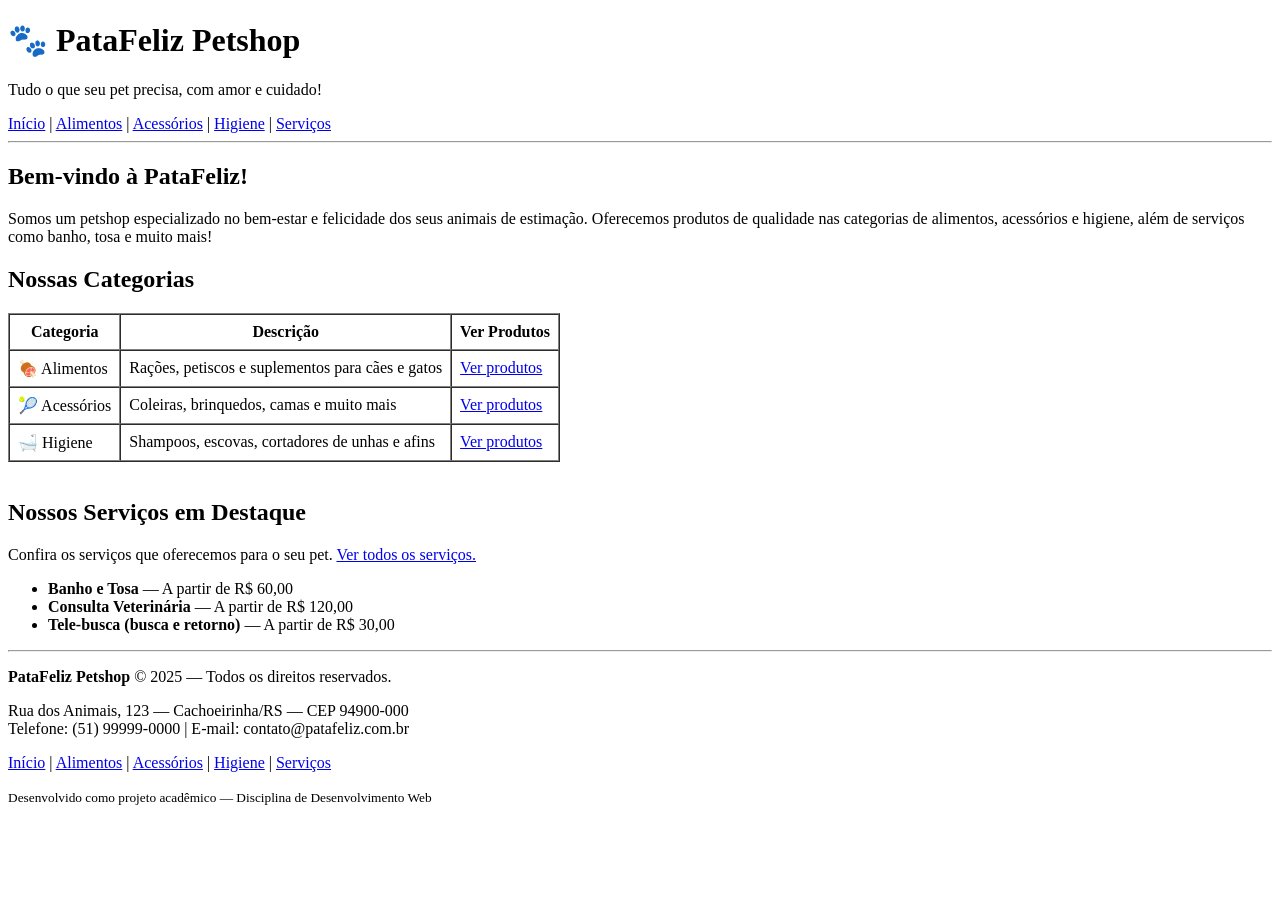
==== index.html @ 65766cdc "Add files via upload" ====
<!DOCTYPE html>
<html lang="pt-BR">
<head>
  <meta charset="UTF-8">
  <meta name="viewport" content="width=device-width, initial-scale=1.0">
  <title>PataFeliz Petshop</title>
</head>
<body>

  <!-- CABEÇALHO -->
  <header>
    <h1>🐾 PataFeliz Petshop</h1>
    <p>Tudo o que seu pet precisa, com amor e cuidado!</p>
    <nav>
      <a href="index.html">Início</a> |
      <a href="alimentos.html">Alimentos</a> |
      <a href="acessorios.html">Acessórios</a> |
      <a href="higiene.html">Higiene</a> |
      <a href="servicos.html">Serviços</a>
    </nav>
    <hr>
  </header>

  <!-- CORPO -->
  <main>
    <h2>Bem-vindo à PataFeliz!</h2>
    <p>
      Somos um petshop especializado no bem-estar e felicidade dos seus animais de estimação.
      Oferecemos produtos de qualidade nas categorias de alimentos, acessórios e higiene,
      além de serviços como banho, tosa e muito mais!
    </p>

    <h2>Nossas Categorias</h2>

    <table border="1" cellpadding="8" cellspacing="0">
      <tr>
        <th>Categoria</th>
        <th>Descrição</th>
        <th>Ver Produtos</th>
      </tr>
      <tr>
        <td>🍖 Alimentos</td>
        <td>Rações, petiscos e suplementos para cães e gatos</td>
        <td><a href="alimentos.html">Ver produtos</a></td>
      </tr>
      <tr>
        <td>🎾 Acessórios</td>
        <td>Coleiras, brinquedos, camas e muito mais</td>
        <td><a href="acessorios.html">Ver produtos</a></td>
      </tr>
      <tr>
        <td>🛁 Higiene</td>
        <td>Shampoos, escovas, cortadores de unhas e afins</td>
        <td><a href="higiene.html">Ver produtos</a></td>
      </tr>
    </table>

    <br>
    <h2>Nossos Serviços em Destaque</h2>
    <p>Confira os serviços que oferecemos para o seu pet. <a href="servicos.html">Ver todos os serviços.</a></p>

    <ul>
      <li><strong>Banho e Tosa</strong> — A partir de R$ 60,00</li>
      <li><strong>Consulta Veterinária</strong> — A partir de R$ 120,00</li>
      <li><strong>Tele-busca (busca e retorno)</strong> — A partir de R$ 30,00</li>
    </ul>

  </main>

  <!-- RODAPÉ -->
  <footer>
    <hr>
    <p>
      <strong>PataFeliz Petshop</strong> &copy; 2025 — Todos os direitos reservados.
    </p>
    <p>
      Rua dos Animais, 123 — Cachoeirinha/RS — CEP 94900-000<br>
      Telefone: (51) 99999-0000 | E-mail: contato@patafeliz.com.br
    </p>
    <nav>
      <a href="index.html">Início</a> |
      <a href="alimentos.html">Alimentos</a> |
      <a href="acessorios.html">Acessórios</a> |
      <a href="higiene.html">Higiene</a> |
      <a href="servicos.html">Serviços</a>
    </nav>
    <p><small>Desenvolvido como projeto acadêmico — Disciplina de Desenvolvimento Web</small></p>
  </footer>

</body>
</html>
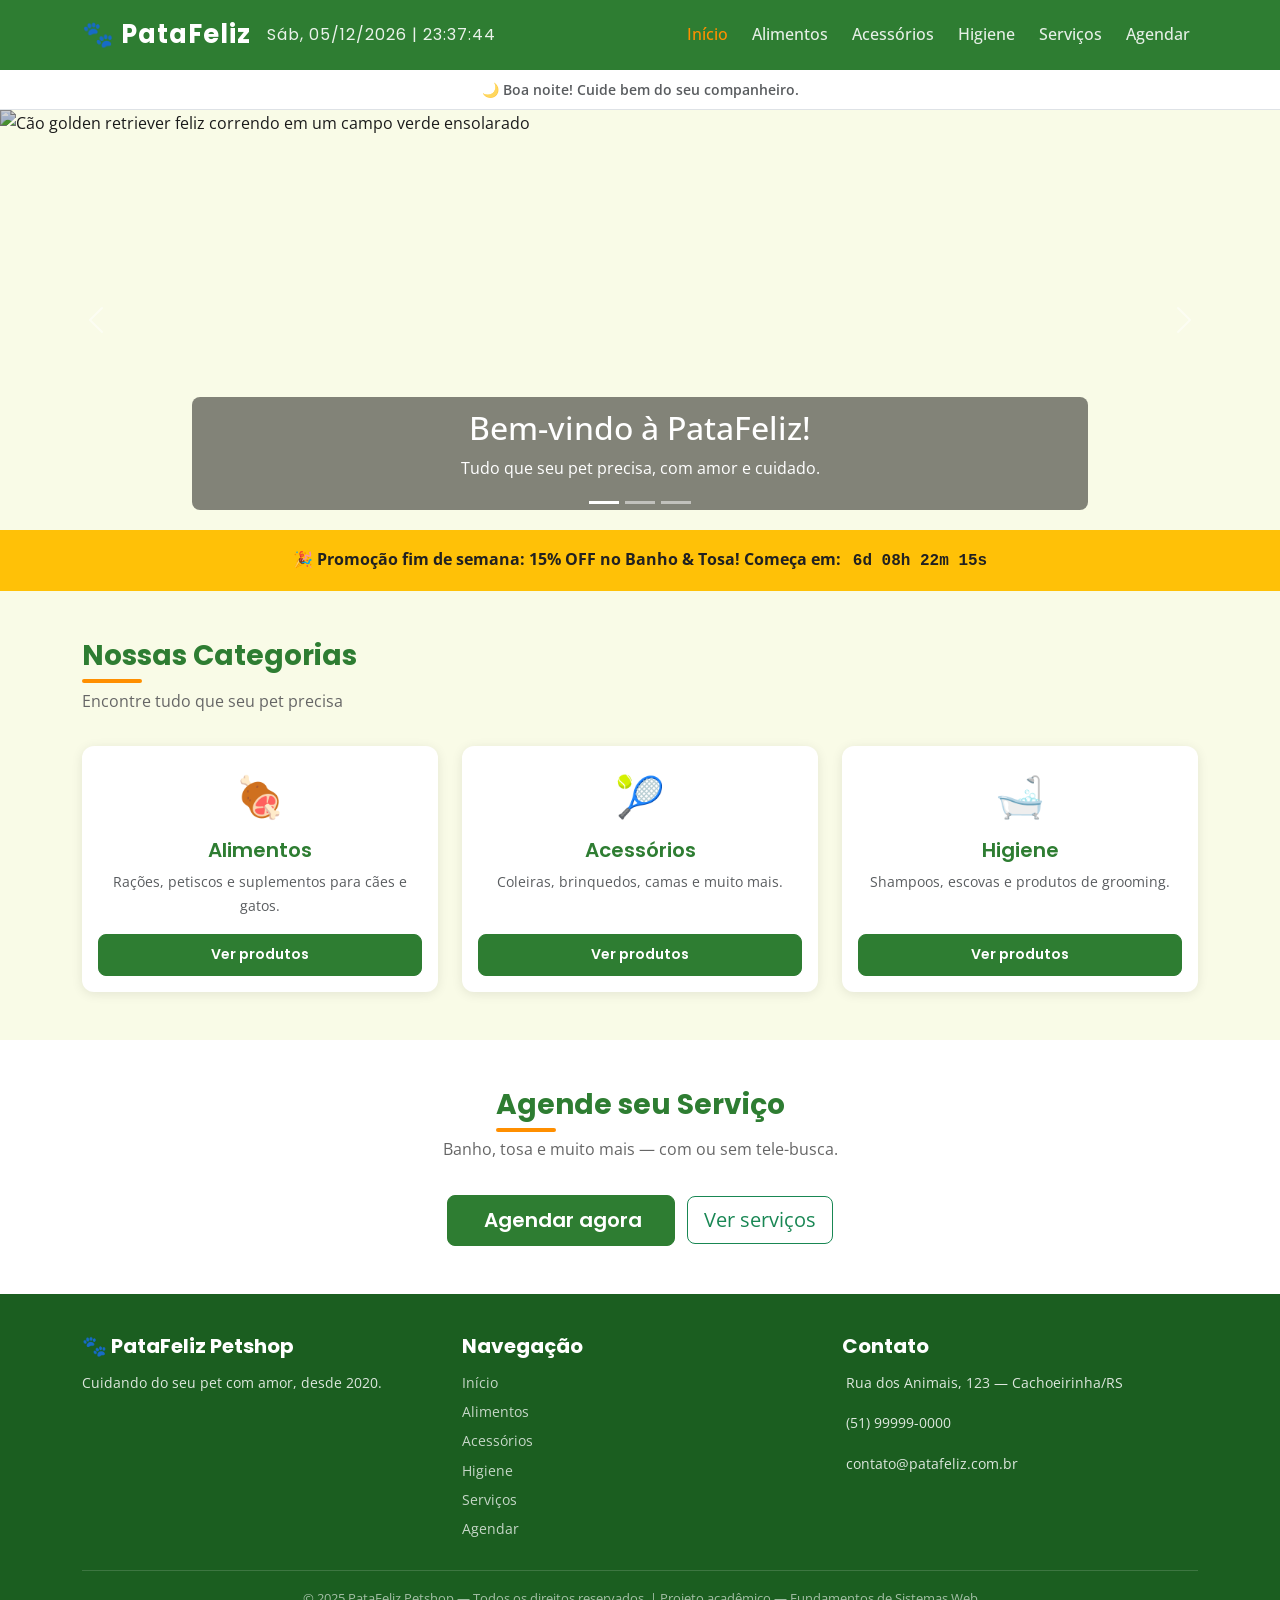
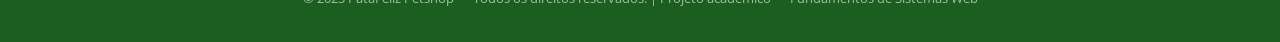
==== commit f6a3c36a: "Add files via upload" ====
--- a/index.html
+++ b/index.html
@@ -3,89 +3,218 @@
 <head>
   <meta charset="UTF-8">
   <meta name="viewport" content="width=device-width, initial-scale=1.0">
-  <title>PataFeliz Petshop</title>
+  <title>PataFeliz Petshop — Início</title>
+  <meta name="description" content="PataFeliz Petshop — produtos e serviços para cães e gatos em Cachoeirinha/RS">
+
+  <!-- Google Fonts -->
+  <link href="https://fonts.googleapis.com/css2?family=Poppins:wght@600;700&family=Open+Sans:wght@400;500;600&display=swap" rel="stylesheet">
+  <!-- Bootstrap 5 CSS -->
+  <link href="https://cdnjs.cloudflare.com/ajax/libs/bootstrap/5.3.2/css/bootstrap.min.css" rel="stylesheet">
+  <!-- Bootstrap Icons -->
+  <link href="https://cdnjs.cloudflare.com/ajax/libs/bootstrap-icons/1.11.3/font/bootstrap-icons.min.css" rel="stylesheet">
+  <!-- CSS customizado -->
+  <link rel="stylesheet" href="style.css">
 </head>
 <body>
 
-  <!-- CABEÇALHO -->
-  <header>
-    <h1>🐾 PataFeliz Petshop</h1>
-    <p>Tudo o que seu pet precisa, com amor e cuidado!</p>
-    <nav>
-      <a href="index.html">Início</a> |
-      <a href="alimentos.html">Alimentos</a> |
-      <a href="acessorios.html">Acessórios</a> |
-      <a href="higiene.html">Higiene</a> |
-      <a href="servicos.html">Serviços</a>
-    </nav>
-    <hr>
-  </header>
-
-  <!-- CORPO -->
-  <main>
-    <h2>Bem-vindo à PataFeliz!</h2>
-    <p>
-      Somos um petshop especializado no bem-estar e felicidade dos seus animais de estimação.
-      Oferecemos produtos de qualidade nas categorias de alimentos, acessórios e higiene,
-      além de serviços como banho, tosa e muito mais!
-    </p>
-
-    <h2>Nossas Categorias</h2>
-
-    <table border="1" cellpadding="8" cellspacing="0">
-      <tr>
-        <th>Categoria</th>
-        <th>Descrição</th>
-        <th>Ver Produtos</th>
-      </tr>
-      <tr>
-        <td>🍖 Alimentos</td>
-        <td>Rações, petiscos e suplementos para cães e gatos</td>
-        <td><a href="alimentos.html">Ver produtos</a></td>
-      </tr>
-      <tr>
-        <td>🎾 Acessórios</td>
-        <td>Coleiras, brinquedos, camas e muito mais</td>
-        <td><a href="acessorios.html">Ver produtos</a></td>
-      </tr>
-      <tr>
-        <td>🛁 Higiene</td>
-        <td>Shampoos, escovas, cortadores de unhas e afins</td>
-        <td><a href="higiene.html">Ver produtos</a></td>
-      </tr>
-    </table>
-
-    <br>
-    <h2>Nossos Serviços em Destaque</h2>
-    <p>Confira os serviços que oferecemos para o seu pet. <a href="servicos.html">Ver todos os serviços.</a></p>
-
-    <ul>
-      <li><strong>Banho e Tosa</strong> — A partir de R$ 60,00</li>
-      <li><strong>Consulta Veterinária</strong> — A partir de R$ 120,00</li>
-      <li><strong>Tele-busca (busca e retorno)</strong> — A partir de R$ 30,00</li>
-    </ul>
+  <!-- Acessibilidade: link para pular para o conteúdo principal -->
+  <a href="#conteudo-principal" class="skip-link">Pular para o conteúdo principal</a>
+
+  <!-- ===== NAVBAR ===== -->
+  <nav class="navbar navbar-expand-lg navbar-pata sticky-top" role="navigation" aria-label="Menu principal">
+    <div class="container">
+      <a class="navbar-brand" href="index.html" aria-label="PataFeliz Petshop — página inicial">
+        🐾 PataFeliz
+      </a>
+      <!-- Relógio em tempo real -->
+      <span id="relogio" aria-live="off" aria-label="Relógio"></span>
+
+      <button class="navbar-toggler ms-auto me-2" type="button"
+              data-bs-toggle="collapse" data-bs-target="#navMenu"
+              aria-controls="navMenu" aria-expanded="false"
+              aria-label="Abrir ou fechar menu de navegação">
+        <span class="navbar-toggler-icon"></span>
+      </button>
+
+      <div class="collapse navbar-collapse" id="navMenu">
+        <ul class="navbar-nav ms-auto gap-1">
+          <li class="nav-item"><a class="nav-link active" aria-current="page" href="index.html"><i class="bi bi-house-fill me-1" aria-hidden="true"></i>Início</a></li>
+          <li class="nav-item"><a class="nav-link" href="alimentos.html"><i class="bi bi-bag-fill me-1" aria-hidden="true"></i>Alimentos</a></li>
+          <li class="nav-item"><a class="nav-link" href="acessorios.html"><i class="bi bi-stars me-1" aria-hidden="true"></i>Acessórios</a></li>
+          <li class="nav-item"><a class="nav-link" href="higiene.html"><i class="bi bi-droplet-fill me-1" aria-hidden="true"></i>Higiene</a></li>
+          <li class="nav-item"><a class="nav-link" href="servicos.html"><i class="bi bi-scissors me-1" aria-hidden="true"></i>Serviços</a></li>
+          <li class="nav-item"><a class="nav-link" href="cadastro.html"><i class="bi bi-calendar-check-fill me-1" aria-hidden="true"></i>Agendar</a></li>
+        </ul>
+      </div>
+    </div>
+  </nav>
+
+  <!-- ===== CONTEÚDO PRINCIPAL ===== -->
+  <main id="conteudo-principal">
+
+    <!-- Saudação dinâmica -->
+    <div class="bg-white text-center py-2 border-bottom">
+      <p id="saudacao" class="mb-0 text-muted small fw-semibold" aria-live="polite"></p>
+    </div>
+
+    <!-- ===== CARROSSEL ===== -->
+    <section aria-label="Destaques e promoções do petshop">
+      <div id="carrosselPataFeliz" class="carousel slide" data-bs-ride="carousel" data-bs-interval="4000">
+        <div class="carousel-indicators" role="tablist">
+          <button type="button" data-bs-target="#carrosselPataFeliz" data-bs-slide-to="0"
+                  class="active" aria-current="true" aria-label="Slide 1: Bem-vindo ao PataFeliz"></button>
+          <button type="button" data-bs-target="#carrosselPataFeliz" data-bs-slide-to="1"
+                  aria-label="Slide 2: Produtos Premium"></button>
+          <button type="button" data-bs-target="#carrosselPataFeliz" data-bs-slide-to="2"
+                  aria-label="Slide 3: Agende seu banho e tosa"></button>
+        </div>
+
+        <div class="carousel-inner">
+          <div class="carousel-item active">
+            <img src="https://images.unsplash.com/photo-1587300003388-59208cc962cb?w=1200&h=420&fit=crop"
+                 class="d-block w-100"
+                 alt="Cão golden retriever feliz correndo em um campo verde ensolarado">
+            <div class="carousel-caption d-none d-md-block carousel-caption-custom">
+              <h2>Bem-vindo à PataFeliz!</h2>
+              <p>Tudo que seu pet precisa, com amor e cuidado.</p>
+            </div>
+          </div>
+          <div class="carousel-item">
+            <img src="https://images.unsplash.com/photo-1548767797-d8c844163c4a?w=1200&h=420&fit=crop"
+                 class="d-block w-100"
+                 alt="Gato laranja deitado confortavelmente em uma cama macia">
+            <div class="carousel-caption d-none d-md-block carousel-caption-custom">
+              <h2>Produtos Premium</h2>
+              <p>Rações, acessórios e higiene para cães e gatos.</p>
+            </div>
+          </div>
+          <div class="carousel-item">
+            <img src="https://images.unsplash.com/photo-1516734212186-a967f81ad0d7?w=1200&h=420&fit=crop"
+                 class="d-block w-100"
+                 alt="Cachorro pequeno sendo banhado com espuma branca por um groomer profissional">
+            <div class="carousel-caption d-none d-md-block carousel-caption-custom">
+              <h2>Banho &amp; Tosa</h2>
+              <p>Agende online com tele-busca disponível!</p>
+              <a href="cadastro.html" class="btn btn-warning btn-sm fw-bold">Agendar agora</a>
+            </div>
+          </div>
+        </div>
+
+        <button class="carousel-control-prev" type="button"
+                data-bs-target="#carrosselPataFeliz" data-bs-slide="prev"
+                aria-label="Slide anterior">
+          <span class="carousel-control-prev-icon" aria-hidden="true"></span>
+        </button>
+        <button class="carousel-control-next" type="button"
+                data-bs-target="#carrosselPataFeliz" data-bs-slide="next"
+                aria-label="Próximo slide">
+          <span class="carousel-control-next-icon" aria-hidden="true"></span>
+        </button>
+      </div>
+    </section>
+
+    <!-- ===== PROMOÇÃO COM CONTADOR ===== -->
+    <section class="bg-warning py-3 text-center" aria-label="Promoção de fim de semana">
+      <div class="container">
+        <p class="mb-0 fw-bold fs-6">
+          🎉 Promoção fim de semana: 15% OFF no Banho &amp; Tosa! Começa em:
+          <span id="contador-promo" class="ms-2 font-monospace" aria-live="polite" aria-label="Contador regressivo para a promoção"></span>
+        </p>
+      </div>
+    </section>
+
+    <!-- ===== CATEGORIAS ===== -->
+    <section class="container py-5" aria-labelledby="titulo-categorias">
+      <h2 class="section-title" id="titulo-categorias">Nossas Categorias</h2>
+      <p class="section-subtitle">Encontre tudo que seu pet precisa</p>
+
+      <div class="row g-4">
+        <!-- Card Alimentos -->
+        <div class="col-md-4">
+          <article class="card card-produto text-center p-3" aria-label="Categoria Alimentos">
+            <div class="fs-1 mb-2" aria-hidden="true">🍖</div>
+            <h3 class="card-title fs-5">Alimentos</h3>
+            <p class="text-muted small">Rações, petiscos e suplementos para cães e gatos.</p>
+            <a href="alimentos.html" class="btn btn-pata-primary btn-sm mt-auto"
+               aria-label="Ver produtos da categoria Alimentos">Ver produtos</a>
+          </article>
+        </div>
+        <!-- Card Acessórios -->
+        <div class="col-md-4">
+          <article class="card card-produto text-center p-3" aria-label="Categoria Acessórios">
+            <div class="fs-1 mb-2" aria-hidden="true">🎾</div>
+            <h3 class="card-title fs-5">Acessórios</h3>
+            <p class="text-muted small">Coleiras, brinquedos, camas e muito mais.</p>
+            <a href="acessorios.html" class="btn btn-pata-primary btn-sm mt-auto"
+               aria-label="Ver produtos da categoria Acessórios">Ver produtos</a>
+          </article>
+        </div>
+        <!-- Card Higiene -->
+        <div class="col-md-4">
+          <article class="card card-produto text-center p-3" aria-label="Categoria Higiene">
+            <div class="fs-1 mb-2" aria-hidden="true">🛁</div>
+            <h3 class="card-title fs-5">Higiene</h3>
+            <p class="text-muted small">Shampoos, escovas e produtos de grooming.</p>
+            <a href="higiene.html" class="btn btn-pata-primary btn-sm mt-auto"
+               aria-label="Ver produtos da categoria Higiene">Ver produtos</a>
+          </article>
+        </div>
+      </div>
+    </section>
+
+    <!-- ===== DESTAQUE AGENDAMENTO ===== -->
+    <section class="bg-white py-5" aria-labelledby="titulo-agendar">
+      <div class="container text-center">
+        <h2 class="section-title mx-auto" id="titulo-agendar">Agende seu Serviço</h2>
+        <p class="section-subtitle">Banho, tosa e muito mais — com ou sem tele-busca.</p>
+        <a href="cadastro.html" class="btn btn-pata-primary btn-lg me-2"
+           aria-label="Ir para a página de agendamento">
+          <i class="bi bi-calendar-check me-1" aria-hidden="true"></i>Agendar agora
+        </a>
+        <a href="servicos.html" class="btn btn-outline-success btn-lg"
+           aria-label="Ver todos os serviços disponíveis">Ver serviços</a>
+      </div>
+    </section>
 
   </main>
 
-  <!-- RODAPÉ -->
-  <footer>
-    <hr>
-    <p>
-      <strong>PataFeliz Petshop</strong> &copy; 2025 — Todos os direitos reservados.
-    </p>
-    <p>
-      Rua dos Animais, 123 — Cachoeirinha/RS — CEP 94900-000<br>
-      Telefone: (51) 99999-0000 | E-mail: contato@patafeliz.com.br
-    </p>
-    <nav>
-      <a href="index.html">Início</a> |
-      <a href="alimentos.html">Alimentos</a> |
-      <a href="acessorios.html">Acessórios</a> |
-      <a href="higiene.html">Higiene</a> |
-      <a href="servicos.html">Serviços</a>
-    </nav>
-    <p><small>Desenvolvido como projeto acadêmico — Disciplina de Desenvolvimento Web</small></p>
+  <!-- ===== RODAPÉ ===== -->
+  <footer role="contentinfo">
+    <div class="container">
+      <div class="row g-4">
+        <div class="col-md-4">
+          <h5>🐾 PataFeliz Petshop</h5>
+          <p>Cuidando do seu pet com amor, desde 2020.</p>
+        </div>
+        <div class="col-md-4">
+          <h5>Navegação</h5>
+          <nav aria-label="Links do rodapé">
+            <a href="index.html">Início</a>
+            <a href="alimentos.html">Alimentos</a>
+            <a href="acessorios.html">Acessórios</a>
+            <a href="higiene.html">Higiene</a>
+            <a href="servicos.html">Serviços</a>
+            <a href="cadastro.html">Agendar</a>
+          </nav>
+        </div>
+        <div class="col-md-4">
+          <h5>Contato</h5>
+          <address>
+            <p><i class="bi bi-geo-alt-fill me-1" aria-hidden="true"></i>Rua dos Animais, 123 — Cachoeirinha/RS</p>
+            <p><i class="bi bi-telephone-fill me-1" aria-hidden="true"></i>(51) 99999-0000</p>
+            <p><i class="bi bi-envelope-fill me-1" aria-hidden="true"></i>contato@patafeliz.com.br</p>
+          </address>
+        </div>
+      </div>
+      <div class="footer-bottom">
+        <p>&copy; 2025 PataFeliz Petshop — Todos os direitos reservados. | Projeto acadêmico — Fundamentos de Sistemas Web</p>
+      </div>
+    </div>
   </footer>
 
+  <!-- Bootstrap 5 JS -->
+  <script src="https://cdnjs.cloudflare.com/ajax/libs/bootstrap/5.3.2/js/bootstrap.bundle.min.js"></script>
+  <!-- JS customizado -->
+  <script src="script.js"></script>
 </body>
 </html>
--- a/style.css
+++ b/style.css
@@ -0,0 +1,322 @@
+/* ============================================
+   PataFeliz Petshop — Estilos Globais
+   Fase 2 — CSS customizado + Bootstrap
+   ============================================ */
+
+/* --- Variáveis de cor e fonte --- */
+:root {
+  --cor-primaria: #2e7d32;      /* verde escuro */
+  --cor-secundaria: #ff8f00;    /* âmbar */
+  --cor-fundo: #f9fbe7;         /* verde clarissimo */
+  --cor-texto: #212121;
+  --cor-branco: #ffffff;
+  --cor-cinza-claro: #f5f5f5;
+  --fonte-titulo: 'Poppins', sans-serif;
+  --fonte-corpo: 'Open Sans', sans-serif;
+}
+
+/* --- Reset e base --- */
+* {
+  box-sizing: border-box;
+  margin: 0;
+  padding: 0;
+}
+
+body {
+  font-family: var(--fonte-corpo);
+  background-color: var(--cor-fundo);
+  color: var(--cor-texto);
+  line-height: 1.7;
+}
+
+/* --- Cabeçalho / Navbar --- */
+.navbar-pata {
+  background-color: var(--cor-primaria);
+}
+
+.navbar-pata .navbar-brand {
+  font-family: var(--fonte-titulo);
+  font-size: 1.6rem;
+  font-weight: 700;
+  color: var(--cor-branco) !important;
+  letter-spacing: 1px;
+}
+
+.navbar-pata .nav-link {
+  color: rgba(255,255,255,0.88) !important;
+  font-weight: 500;
+  transition: color 0.2s;
+}
+
+.navbar-pata .nav-link:hover,
+.navbar-pata .nav-link.active {
+  color: var(--cor-secundaria) !important;
+}
+
+/* --- Hero / Carrossel --- */
+.carousel-caption-custom {
+  background: rgba(0, 0, 0, 0.48);
+  border-radius: 8px;
+  padding: 12px 20px;
+}
+
+.carousel-item img {
+  height: 420px;
+  object-fit: cover;
+  filter: brightness(0.82);
+}
+
+/* --- Seções --- */
+.section-title {
+  font-family: var(--fonte-titulo);
+  font-size: 1.75rem;
+  font-weight: 700;
+  color: var(--cor-primaria);
+  margin-bottom: 0.3rem;
+  position: relative;
+  display: inline-block;
+}
+
+.section-title::after {
+  content: '';
+  display: block;
+  height: 4px;
+  width: 60px;
+  background: var(--cor-secundaria);
+  border-radius: 2px;
+  margin-top: 6px;
+}
+
+.section-subtitle {
+  color: #666;
+  margin-bottom: 2rem;
+  font-size: 0.97rem;
+}
+
+/* --- Cards de produto --- */
+.card-produto {
+  border: none;
+  border-radius: 12px;
+  box-shadow: 0 2px 12px rgba(0,0,0,0.09);
+  transition: transform 0.22s, box-shadow 0.22s;
+  background: var(--cor-branco);
+  height: 100%;
+}
+
+.card-produto:hover {
+  transform: translateY(-5px);
+  box-shadow: 0 8px 24px rgba(46,125,50,0.15);
+}
+
+.card-produto img {
+  border-radius: 12px 12px 0 0;
+  height: 200px;
+  object-fit: cover;
+}
+
+.card-produto .card-body {
+  padding: 1.1rem 1.2rem;
+}
+
+.card-produto .card-title {
+  font-family: var(--fonte-titulo);
+  font-weight: 600;
+  font-size: 1.05rem;
+  color: var(--cor-primaria);
+}
+
+.badge-categoria {
+  background-color: var(--cor-fundo);
+  color: var(--cor-primaria);
+  border: 1px solid var(--cor-primaria);
+  font-size: 0.75rem;
+  font-weight: 600;
+  border-radius: 20px;
+  padding: 3px 10px;
+}
+
+.preco {
+  font-family: var(--fonte-titulo);
+  font-size: 1.25rem;
+  font-weight: 700;
+  color: var(--cor-secundaria);
+}
+
+/* --- Tabela de serviços --- */
+.tabela-servicos th {
+  background-color: var(--cor-primaria);
+  color: var(--cor-branco);
+  font-family: var(--fonte-titulo);
+  font-weight: 600;
+}
+
+.tabela-servicos tbody tr:hover {
+  background-color: #e8f5e9;
+}
+
+.badge-sim {
+  background-color: #2e7d32;
+  color: white;
+  border-radius: 20px;
+  padding: 3px 12px;
+  font-size: 0.82rem;
+}
+
+.badge-nao {
+  background-color: #b71c1c;
+  color: white;
+  border-radius: 20px;
+  padding: 3px 12px;
+  font-size: 0.82rem;
+}
+
+/* --- Formulário --- */
+.form-section {
+  background: var(--cor-branco);
+  border-radius: 16px;
+  box-shadow: 0 2px 16px rgba(0,0,0,0.08);
+  padding: 2rem 2.2rem;
+  margin-bottom: 2rem;
+}
+
+.form-section h3 {
+  font-family: var(--fonte-titulo);
+  font-weight: 700;
+  color: var(--cor-primaria);
+  font-size: 1.2rem;
+  margin-bottom: 1.2rem;
+  padding-bottom: 0.5rem;
+  border-bottom: 2px solid #e8f5e9;
+}
+
+.form-label {
+  font-weight: 600;
+  font-size: 0.9rem;
+  color: #444;
+}
+
+.form-control:focus,
+.form-select:focus {
+  border-color: var(--cor-primaria);
+  box-shadow: 0 0 0 0.2rem rgba(46,125,50,0.18);
+}
+
+.btn-pata-primary {
+  background-color: var(--cor-primaria);
+  border-color: var(--cor-primaria);
+  color: var(--cor-branco);
+  font-family: var(--fonte-titulo);
+  font-weight: 600;
+  padding: 0.6rem 2rem;
+  border-radius: 8px;
+  transition: background-color 0.2s;
+}
+
+.btn-pata-primary:hover {
+  background-color: #1b5e20;
+  border-color: #1b5e20;
+  color: var(--cor-branco);
+}
+
+.btn-pata-secondary {
+  background-color: var(--cor-secundaria);
+  border-color: var(--cor-secundaria);
+  color: var(--cor-branco);
+  font-family: var(--fonte-titulo);
+  font-weight: 600;
+  padding: 0.6rem 2rem;
+  border-radius: 8px;
+}
+
+/* --- Relógio --- */
+#relogio {
+  font-family: var(--fonte-titulo);
+  font-size: 1rem;
+  color: rgba(255,255,255,0.9);
+  letter-spacing: 1px;
+}
+
+/* --- Rodapé --- */
+footer {
+  background-color: #1b5e20;
+  color: rgba(255,255,255,0.85);
+  padding: 2.5rem 0 1rem;
+  font-size: 0.9rem;
+}
+
+footer h5 {
+  font-family: var(--fonte-titulo);
+  color: var(--cor-branco);
+  font-weight: 700;
+  margin-bottom: 0.8rem;
+}
+
+footer a {
+  color: rgba(255,255,255,0.75);
+  text-decoration: none;
+  display: block;
+  margin-bottom: 0.3rem;
+  transition: color 0.2s;
+}
+
+footer a:hover {
+  color: var(--cor-secundaria);
+}
+
+footer .footer-bottom {
+  border-top: 1px solid rgba(255,255,255,0.15);
+  margin-top: 1.5rem;
+  padding-top: 1rem;
+  text-align: center;
+  font-size: 0.82rem;
+  color: rgba(255,255,255,0.6);
+}
+
+/* --- Modal confirmação --- */
+.modal-header {
+  background-color: var(--cor-primaria);
+  color: white;
+}
+
+.modal-header .btn-close {
+  filter: invert(1);
+}
+
+/* --- Acessibilidade: foco visível --- */
+a:focus-visible,
+button:focus-visible,
+input:focus-visible,
+select:focus-visible,
+textarea:focus-visible {
+  outline: 3px solid var(--cor-secundaria);
+  outline-offset: 2px;
+}
+
+/* --- Skip link acessibilidade --- */
+.skip-link {
+  position: absolute;
+  top: -50px;
+  left: 0;
+  background: var(--cor-secundaria);
+  color: #000;
+  padding: 8px 16px;
+  font-weight: 700;
+  z-index: 9999;
+  border-radius: 0 0 8px 0;
+  transition: top 0.2s;
+}
+
+.skip-link:focus {
+  top: 0;
+}
+
+/* --- Responsivo --- */
+@media (max-width: 768px) {
+  .carousel-item img {
+    height: 240px;
+  }
+
+  .form-section {
+    padding: 1.2rem 1rem;
+  }
+}
